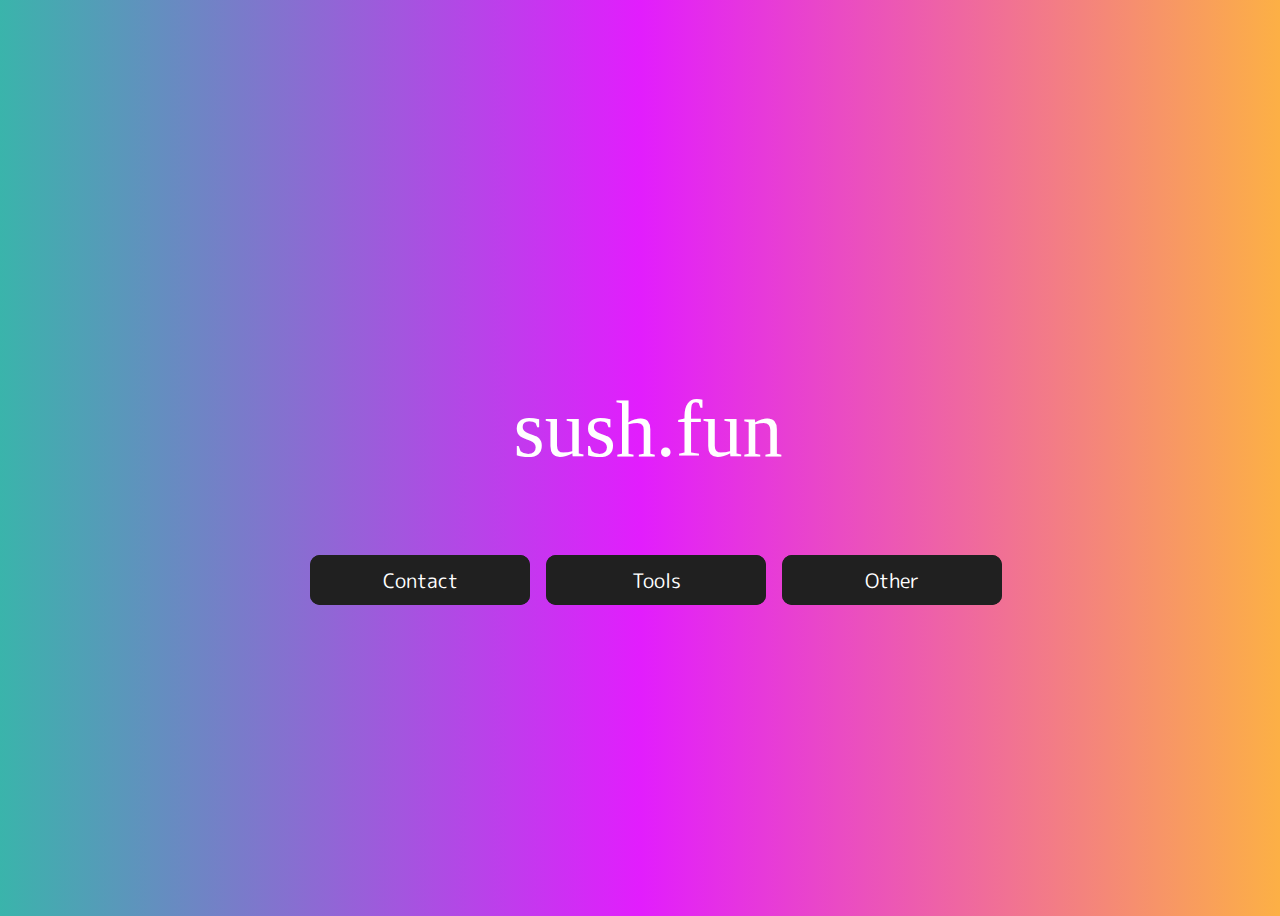
==== other/platinum/index.html @ 5a7f2940 "Add files via upload" ====
<html>
  <head>
<link rel="stylesheet" href="style.css">

</head>
  <body>
<main>
   <div class="title-container">
   <p style="font-size:80px; margin: left; color: white; font-family: Impact;">sush.fun</p>

			<div class="buttons">
				<a href="https://discord.com/users/389255855188738050"><div class="glow-on-hover">Contact</div></a>
				<a href="tools"><div class="glow-on-hover">Tools</div></a>
				<a href="other"><div class="glow-on-hover">Other</div></a>
			</div>
		</div>
</main>
  </body>
</html>
---- other/platinum/style.css ----
@import url('https://fonts.googleapis.com/css2?family=M+PLUS+Rounded+1c:wght@300;400&amp;display=swap');

body {
	text-align: center;
	font-family: 'M PLUS Rounded 1c', sans-serif;
	overflow: hidden;
	color: #000;
  background: rgb(58,180,171);
background: linear-gradient(90deg, rgba(58,180,171,1) 0%, rgba(226,29,253,1) 50%, rgba(252,176,69,1) 100%);
}

a {
text-decoration: none;
color: white;
}

.title-container {
	text-align: center;
	width: 100vw;
	height: 100vh;
	display: flex;
	flex-direction: column;
	justify-content: center;
	align-items: center;
}

h1 {
	font-weight: 300;
	font-size: 64px;
	margin: 0px;
}

h2 {
	font-weight: 300;
	font-size: 40px;
	margin-top: 8px;
}

.buttons {
	display: flex;
	flex-wrap: wrap;
	justify-content: center;
}

.glow-on-hover {
	width: 220px;
	height: 50px;
	border: none;
	outline: none;
	background: #202020;
	cursor: pointer;
	position: relative;
	z-index: 0;
	border-radius: 10px;
	margin-left: 16px;
	font-size: 20px;
	line-height: 50px;
	user-select: none;
	margin-bottom: 8px;
    color: white;
}

.glow-on-hover:before {
	content: '';
	background: linear-gradient(45deg, #ff0000, #ff7300, #fffb00, #48ff00, #00ffd5, #002bff, #7a00ff, #ff00c8, #ff0000);
	position: absolute;
	top: -2px;
	left: -2px;
	background-size: 400%;
	z-index: -1;
	filter: blur(5px);
	width: calc(100% + 4px);
	height: calc(100% + 4px);
	animation: glowing 20s linear infinite;
	opacity: 0;
	transition: opacity .3s ease-in-out;
	border-radius: 10px;
}

.glow-on-hover:active {
	color: #000;
}

.glow-on-hover:active:after {
	background: transparent;
}

.glow-on-hover:hover:before {
	opacity: 1;
}

#div1 {
   z-index: 9;
}
canvas {
z-index: 10;

}

.glow-on-hover:after {
	z-index: -1;
	content: '';
	position: absolute;
	width: 100%;
	height: 100%;
	background: #202020;
	left: 0;
	top: 0;
	border-radius: 10px;
}

@keyframes glowing {
	0% {
		background-position: 0 0;
	}

	50% {
		background-position: 400% 0;
	}

	100% {
		background-position: 0 0;
	}
}
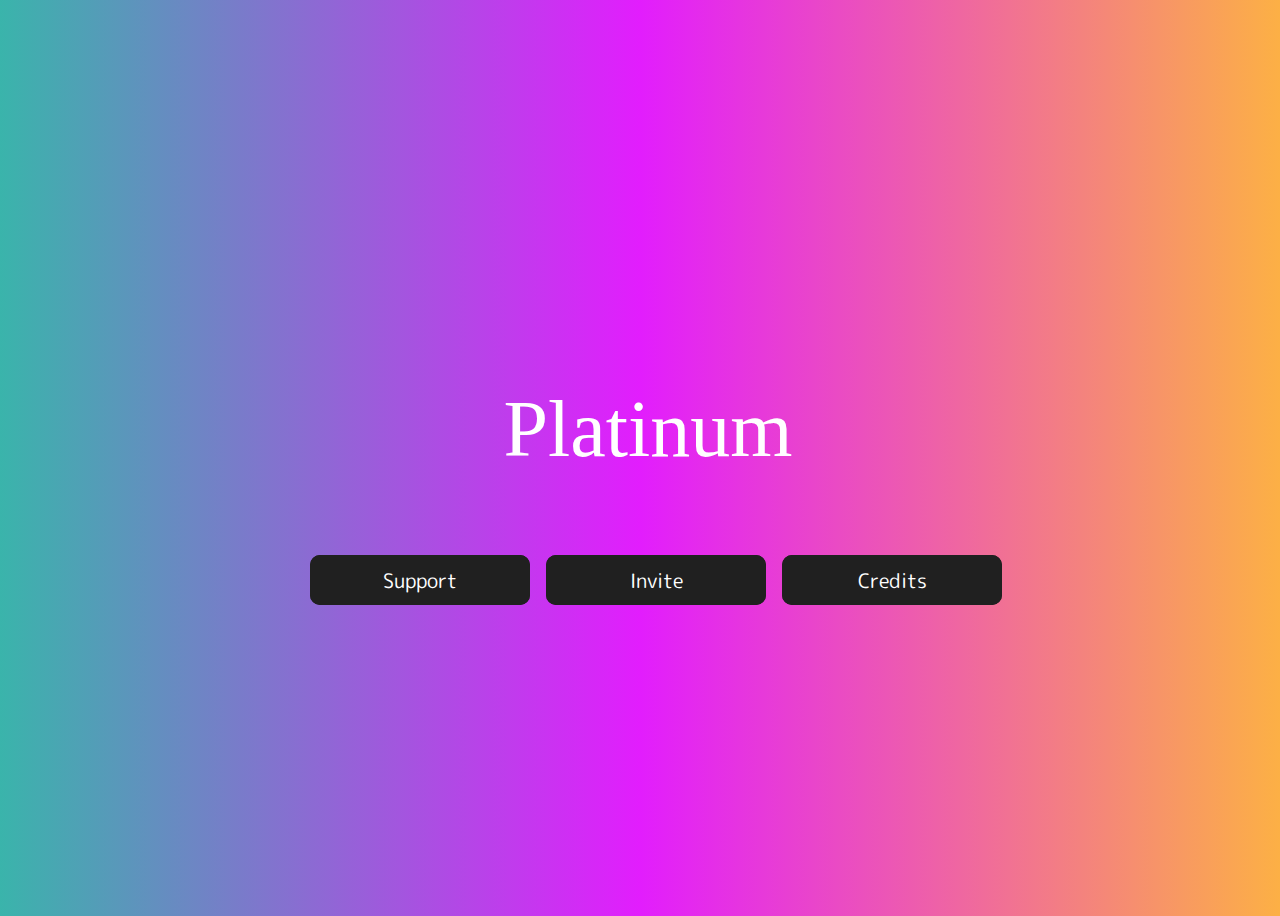
==== commit c827d19e: "Update index.html" ====
--- a/other/platinum/index.html
+++ b/other/platinum/index.html
@@ -6,14 +6,14 @@
   <body>
 <main>
    <div class="title-container">
-   <p style="font-size:80px; margin: left; color: white; font-family: Impact;">sush.fun</p>
+   <p style="font-size:80px; margin: left; color: white; font-family: Impact;">Platinum</p>
 
 			<div class="buttons">
-				<a href="https://discord.com/users/389255855188738050"><div class="glow-on-hover">Contact</div></a>
-				<a href="tools"><div class="glow-on-hover">Tools</div></a>
-				<a href="other"><div class="glow-on-hover">Other</div></a>
+				<a href="https://discord.com/users/389255855188738050"><div class="glow-on-hover">Support</div></a>
+				<a href="Invite"><div class="glow-on-hover">Invite</div></a>
+				<a href="other"><div class="glow-on-hover">Credits</div></a>
 			</div>
 		</div>
 </main>
   </body>
-</html>+</html>
